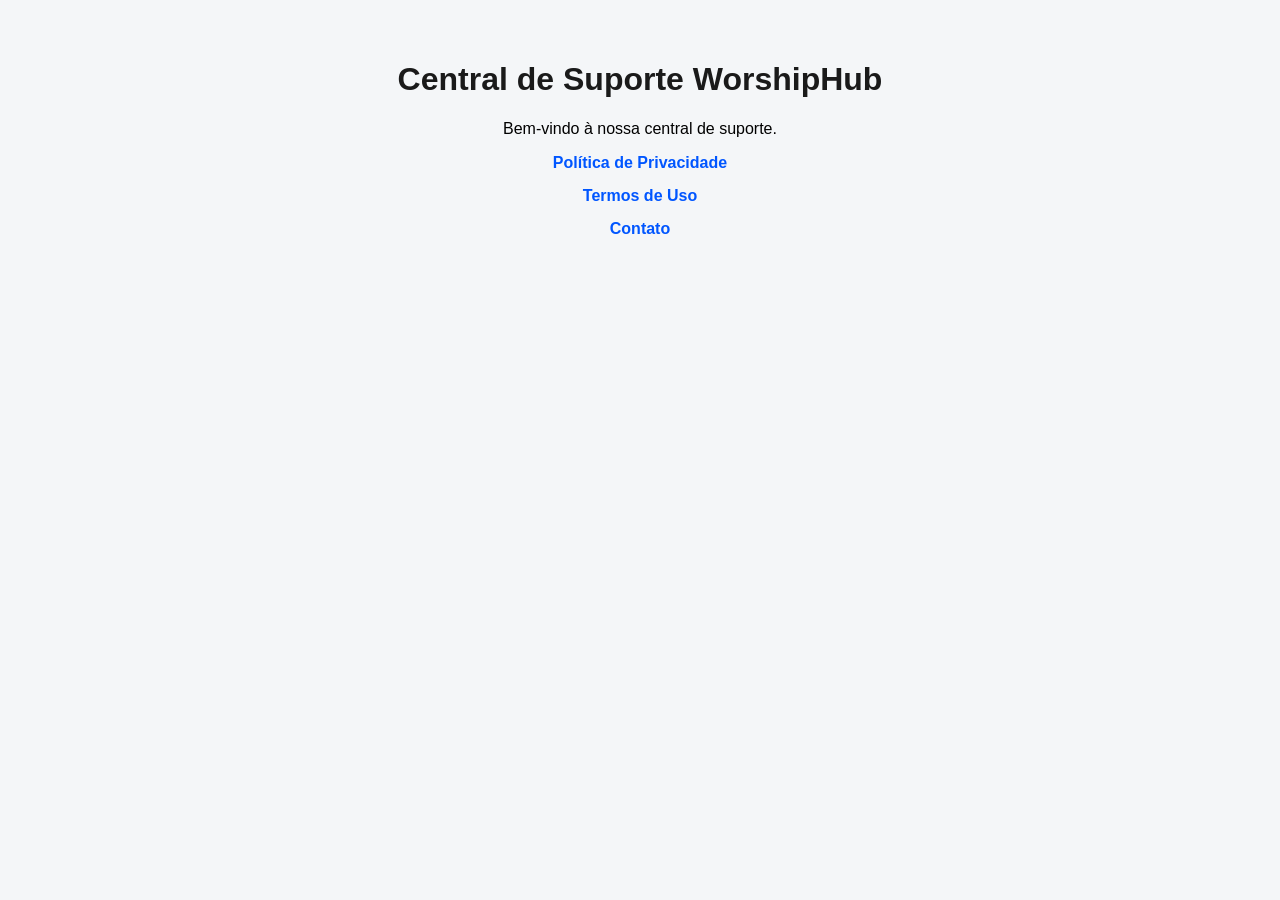
==== index.html @ e9dc3e70 "Create index.html for WorshipHub support center Initial HTML structure for the support center page." ====
<!DOCTYPE html>
<html lang="pt-BR">
<head>
  <meta charset="UTF-8">
  <title>Central de Suporte - WorshipHub</title>
  <meta name="viewport" content="width=device-width, initial-scale=1.0">
  <style>
    body {
      font-family: Arial, sans-serif;
      background-color: #f4f6f8;
      margin: 0;
      padding: 40px;
      text-align: center;
    }
    h1 {
      color: #1a1a1a;
    }
    a {
      display: block;
      margin: 15px 0;
      color: #0056ff;
      text-decoration: none;
      font-weight: bold;
    }
    a:hover {
      text-decoration: underline;
    }
  </style>
</head>
<body>

  <h1>Central de Suporte WorshipHub</h1>

  <p>Bem-vindo à nossa central de suporte.</p>

  <a href="privacy.html">Política de Privacidade</a>
  <a href="terms.html">Termos de Uso</a>
  <a href="contact.html">Contato</a>

</body>
</html>
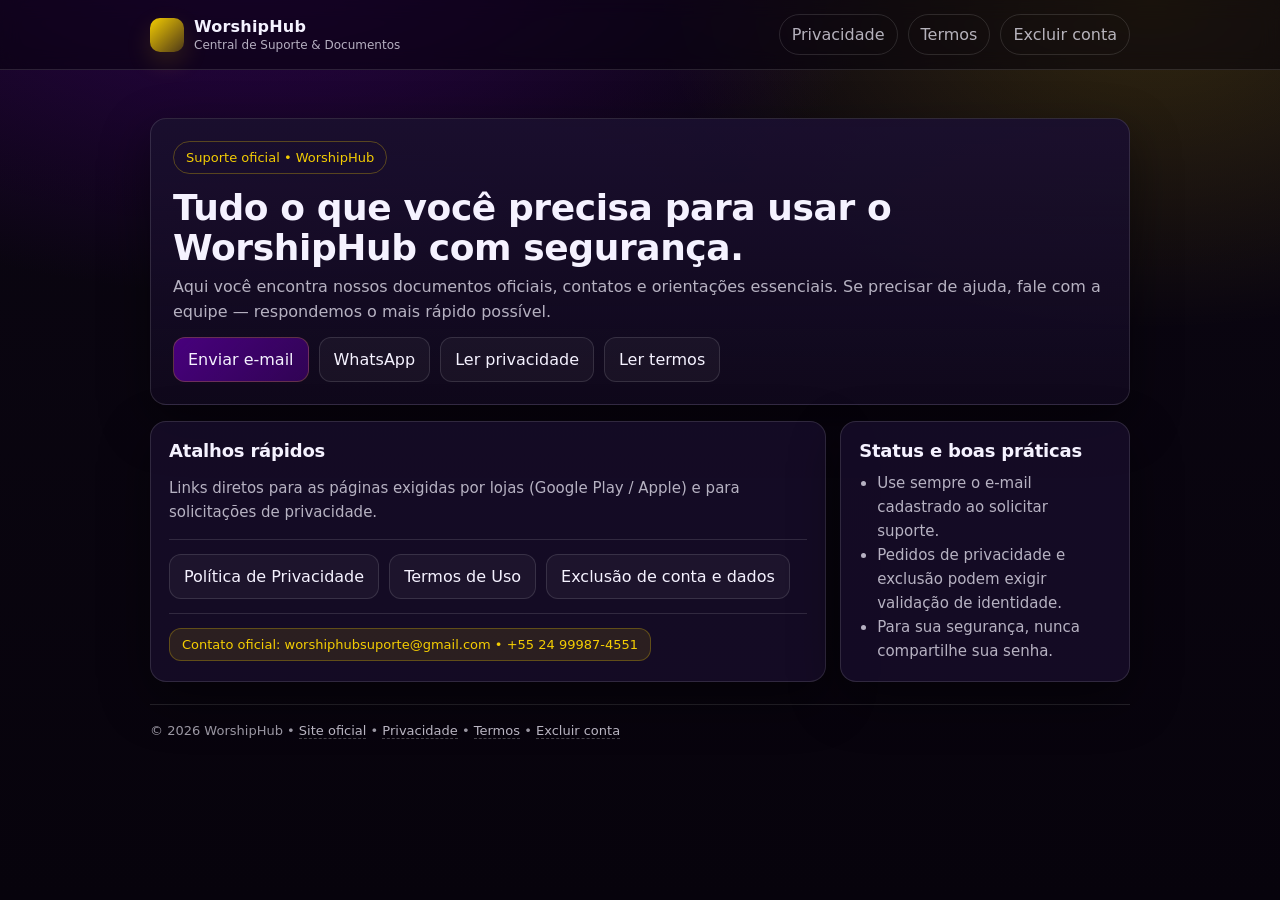
==== commit f7480cc8: "Refactor index.html for improved structure and content" ====
--- a/index.html
+++ b/index.html
@@ -1,41 +1,89 @@
-<!DOCTYPE html>
-<html lang="pt-BR">
+<!doctype html>
+<html lang="pt-br">
 <head>
-  <meta charset="UTF-8">
-  <title>Central de Suporte - WorshipHub</title>
-  <meta name="viewport" content="width=device-width, initial-scale=1.0">
-  <style>
-    body {
-      font-family: Arial, sans-serif;
-      background-color: #f4f6f8;
-      margin: 0;
-      padding: 40px;
-      text-align: center;
-    }
-    h1 {
-      color: #1a1a1a;
-    }
-    a {
-      display: block;
-      margin: 15px 0;
-      color: #0056ff;
-      text-decoration: none;
-      font-weight: bold;
-    }
-    a:hover {
-      text-decoration: underline;
-    }
-  </style>
+  <meta charset="utf-8">
+  <meta name="viewport" content="width=device-width, initial-scale=1">
+  <meta name="description" content="WorshipHub — Suporte e documentos oficiais (Privacidade, Termos e Exclusão de Conta).">
+  <title>WorshipHub • Suporte</title>
+  <link rel="stylesheet" href="./styles.css">
 </head>
+
 <body>
+  <div class="topbar">
+    <div class="topbar-inner">
+      <a class="brand" href="./index.html" aria-label="WorshipHub Suporte">
+        <div class="logo" aria-hidden="true"></div>
+        <div>
+          <div class="brand-title">WorshipHub</div>
+          <div class="brand-sub">Central de Suporte & Documentos</div>
+        </div>
+      </a>
 
-  <h1>Central de Suporte WorshipHub</h1>
+      <nav class="nav" aria-label="Navegação">
+        <a href="./privacy.html">Privacidade</a>
+        <a href="./terms.html">Termos</a>
+        <a href="./account-deletion.html">Excluir conta</a>
+      </nav>
+    </div>
+  </div>
 
-  <p>Bem-vindo à nossa central de suporte.</p>
+  <main class="container">
+    <section class="hero">
+      <span class="kicker">Suporte oficial • WorshipHub</span>
+      <h1 class="h1">Tudo o que você precisa para usar o WorshipHub com segurança.</h1>
+      <p class="lead">
+        Aqui você encontra nossos documentos oficiais, contatos e orientações essenciais.
+        Se precisar de ajuda, fale com a equipe — respondemos o mais rápido possível.
+      </p>
 
-  <a href="privacy.html">Política de Privacidade</a>
-  <a href="terms.html">Termos de Uso</a>
-  <a href="contact.html">Contato</a>
+      <div class="btnrow">
+        <a class="btn primary" href="mailto:worshiphubsuporte@gmail.com?subject=WorshipHub%20-%20Suporte">Enviar e-mail</a>
+        <a class="btn" href="https://wa.me/5524999874551?text=Ol%C3%A1!%20Preciso%20de%20ajuda%20com%20o%20WorshipHub.">WhatsApp</a>
+        <a class="btn" href="./privacy.html">Ler privacidade</a>
+        <a class="btn" href="./terms.html">Ler termos</a>
+      </div>
+    </section>
 
+    <section class="grid">
+      <article class="card">
+        <h2>Atalhos rápidos</h2>
+        <p>Links diretos para as páginas exigidas por lojas (Google Play / Apple) e para solicitações de privacidade.</p>
+
+        <div class="hr"></div>
+
+        <div class="btnrow">
+          <a class="btn" href="./privacy.html">Política de Privacidade</a>
+          <a class="btn" href="./terms.html">Termos de Uso</a>
+          <a class="btn" href="./account-deletion.html">Exclusão de conta e dados</a>
+        </div>
+
+        <div class="hr"></div>
+
+        <span class="badge">Contato oficial: worshiphubsuporte@gmail.com • +55 24 99987-4551</span>
+      </article>
+
+      <aside class="card">
+        <h2>Status e boas práticas</h2>
+        <ul>
+          <li>Use sempre o e-mail cadastrado ao solicitar suporte.</li>
+          <li>Pedidos de privacidade e exclusão podem exigir validação de identidade.</li>
+          <li>Para sua segurança, nunca compartilhe sua senha.</li>
+        </ul>
+      </aside>
+    </section>
+
+    <footer class="footer">
+      <div class="small-links">
+        © <span id="year">2026</span> WorshipHub •
+        <a href="https://worshiphub-recover.org">Site oficial</a> •
+        <a href="./privacy.html">Privacidade</a> •
+        <a href="./terms.html">Termos</a> •
+        <a href="./account-deletion.html">Excluir conta</a>
+      </div>
+      <script>
+        document.getElementById('year').textContent = new Date().getFullYear();
+      </script>
+    </footer>
+  </main>
 </body>
 </html>
--- a/styles.css
+++ b/styles.css
@@ -0,0 +1,248 @@
+:root{
+  --bg:#0b0612;
+  --panel:#120a20;
+  --card:#1a0f2e;
+  --text:#f5f2ff;
+  --muted:rgba(245,242,255,.72);
+  --border:rgba(255,255,255,.12);
+
+  --purple:#4B0082;
+  --gold:#FFD700;
+
+  --radius:16px;
+  --shadow: 0 18px 50px rgba(0,0,0,.45);
+}
+
+*{box-sizing:border-box}
+html,body{height:100%}
+body{
+  margin:0;
+  font-family: ui-sans-serif, system-ui, -apple-system, Segoe UI, Roboto, Arial, "Helvetica Neue", Helvetica;
+  background:
+    radial-gradient(1200px 700px at 20% -10%, rgba(75,0,130,.55), transparent 55%),
+    radial-gradient(900px 600px at 90% 0%, rgba(255,215,0,.16), transparent 55%),
+    linear-gradient(180deg, var(--bg), #07030c);
+  color:var(--text);
+}
+
+a{color:inherit}
+.container{
+  width: min(980px, 92vw);
+  margin: 0 auto;
+  padding: 28px 0 60px;
+}
+
+.topbar{
+  position: sticky;
+  top: 0;
+  backdrop-filter: blur(10px);
+  background: rgba(7,3,12,.55);
+  border-bottom: 1px solid var(--border);
+  z-index: 50;
+}
+.topbar-inner{
+  width:min(980px,92vw);
+  margin:0 auto;
+  padding:14px 0;
+  display:flex;
+  align-items:center;
+  justify-content:space-between;
+  gap:12px;
+}
+.brand{
+  display:flex;
+  align-items:center;
+  gap:10px;
+  text-decoration:none;
+}
+.logo{
+  width:34px;height:34px;
+  border-radius:10px;
+  background: linear-gradient(135deg, rgba(255,215,0,.95), rgba(255,215,0,.25));
+  box-shadow: 0 10px 26px rgba(255,215,0,.14);
+}
+.brand-title{
+  font-weight:800;
+  letter-spacing:.2px;
+}
+.brand-sub{
+  font-size:12px;
+  color:var(--muted);
+  margin-top:2px;
+}
+
+.nav{
+  display:flex;
+  gap:10px;
+  flex-wrap:wrap;
+  justify-content:flex-end;
+}
+.nav a{
+  text-decoration:none;
+  padding:10px 12px;
+  border:1px solid var(--border);
+  border-radius:999px;
+  color:var(--muted);
+  transition: all .15s ease;
+}
+.nav a:hover{
+  color:var(--text);
+  border-color: rgba(255,215,0,.35);
+  box-shadow: 0 0 0 4px rgba(255,215,0,.08);
+}
+
+.hero{
+  margin-top: 20px;
+  padding: 22px 22px;
+  border-radius: var(--radius);
+  background: linear-gradient(180deg, rgba(26,15,46,.95), rgba(18,10,32,.75));
+  border: 1px solid var(--border);
+  box-shadow: var(--shadow);
+}
+.kicker{
+  display:inline-flex;
+  align-items:center;
+  gap:10px;
+  padding: 8px 12px;
+  border-radius: 999px;
+  border: 1px solid rgba(255,215,0,.28);
+  color: rgba(255,215,0,.95);
+  font-size: 13px;
+}
+.h1{
+  margin: 14px 0 8px;
+  font-size: clamp(26px, 3.2vw, 36px);
+  line-height: 1.1;
+  letter-spacing: -.4px;
+}
+.lead{
+  margin:0;
+  color:var(--muted);
+  font-size: 16px;
+  line-height: 1.55;
+}
+
+.grid{
+  margin-top: 16px;
+  display:grid;
+  grid-template-columns: 1fr;
+  gap:14px;
+}
+@media (min-width: 860px){
+  .grid{grid-template-columns: 1.4fr .6fr}
+}
+
+.card{
+  border-radius: var(--radius);
+  background: rgba(26,15,46,.72);
+  border: 1px solid var(--border);
+  box-shadow: var(--shadow);
+  padding: 18px;
+}
+.card h2{
+  margin:0 0 10px;
+  font-size: 18px;
+  letter-spacing: -.2px;
+}
+.card p, .card li{
+  color:var(--muted);
+  line-height: 1.6;
+  font-size: 15px;
+}
+.card ul{margin:10px 0 0; padding-left: 18px}
+.badge{
+  display:inline-flex;
+  align-items:center;
+  gap:8px;
+  padding: 8px 12px;
+  border-radius: 12px;
+  background: rgba(255,215,0,.10);
+  border: 1px solid rgba(255,215,0,.25);
+  color: rgba(255,215,0,.95);
+  font-size: 13px;
+}
+
+.btnrow{
+  display:flex;
+  flex-wrap:wrap;
+  gap:10px;
+  margin-top: 12px;
+}
+.btn{
+  display:inline-flex;
+  align-items:center;
+  justify-content:center;
+  gap:10px;
+  padding: 12px 14px;
+  border-radius: 12px;
+  border: 1px solid var(--border);
+  text-decoration:none;
+  color: var(--text);
+  background: rgba(255,255,255,.04);
+  transition: all .15s ease;
+}
+.btn:hover{
+  border-color: rgba(255,215,0,.35);
+  box-shadow: 0 0 0 4px rgba(255,215,0,.08);
+}
+.btn.primary{
+  background: linear-gradient(135deg, rgba(75,0,130,.95), rgba(75,0,130,.55));
+  border-color: rgba(255,215,0,.22);
+}
+.btn.primary:hover{
+  box-shadow: 0 0 0 4px rgba(75,0,130,.25), 0 0 0 1px rgba(255,215,0,.18) inset;
+}
+
+.hr{
+  height:1px;
+  background: var(--border);
+  margin: 14px 0;
+}
+
+.doc{
+  margin-top: 16px;
+}
+.doc h2{
+  margin: 18px 0 8px;
+  font-size: 18px;
+}
+.doc h3{
+  margin: 14px 0 6px;
+  font-size: 16px;
+  color: rgba(255,215,0,.95);
+}
+.doc p{
+  margin: 0 0 10px;
+  color: var(--muted);
+  line-height: 1.7;
+}
+.doc ol, .doc ul{
+  margin: 10px 0 14px;
+  color: var(--muted);
+  line-height: 1.7;
+}
+.doc code{
+  background: rgba(255,255,255,.06);
+  border: 1px solid rgba(255,255,255,.10);
+  padding: 2px 6px;
+  border-radius: 8px;
+  color: rgba(255,215,0,.92);
+}
+
+.footer{
+  margin-top: 22px;
+  padding-top: 16px;
+  border-top: 1px solid var(--border);
+  color: rgba(245,242,255,.62);
+  font-size: 13px;
+  line-height: 1.6;
+}
+.small-links a{
+  color: rgba(245,242,255,.75);
+  text-decoration:none;
+  border-bottom: 1px dashed rgba(255,255,255,.25);
+}
+.small-links a:hover{
+  color: rgba(255,215,0,.95);
+  border-bottom-color: rgba(255,215,0,.55);
+}
